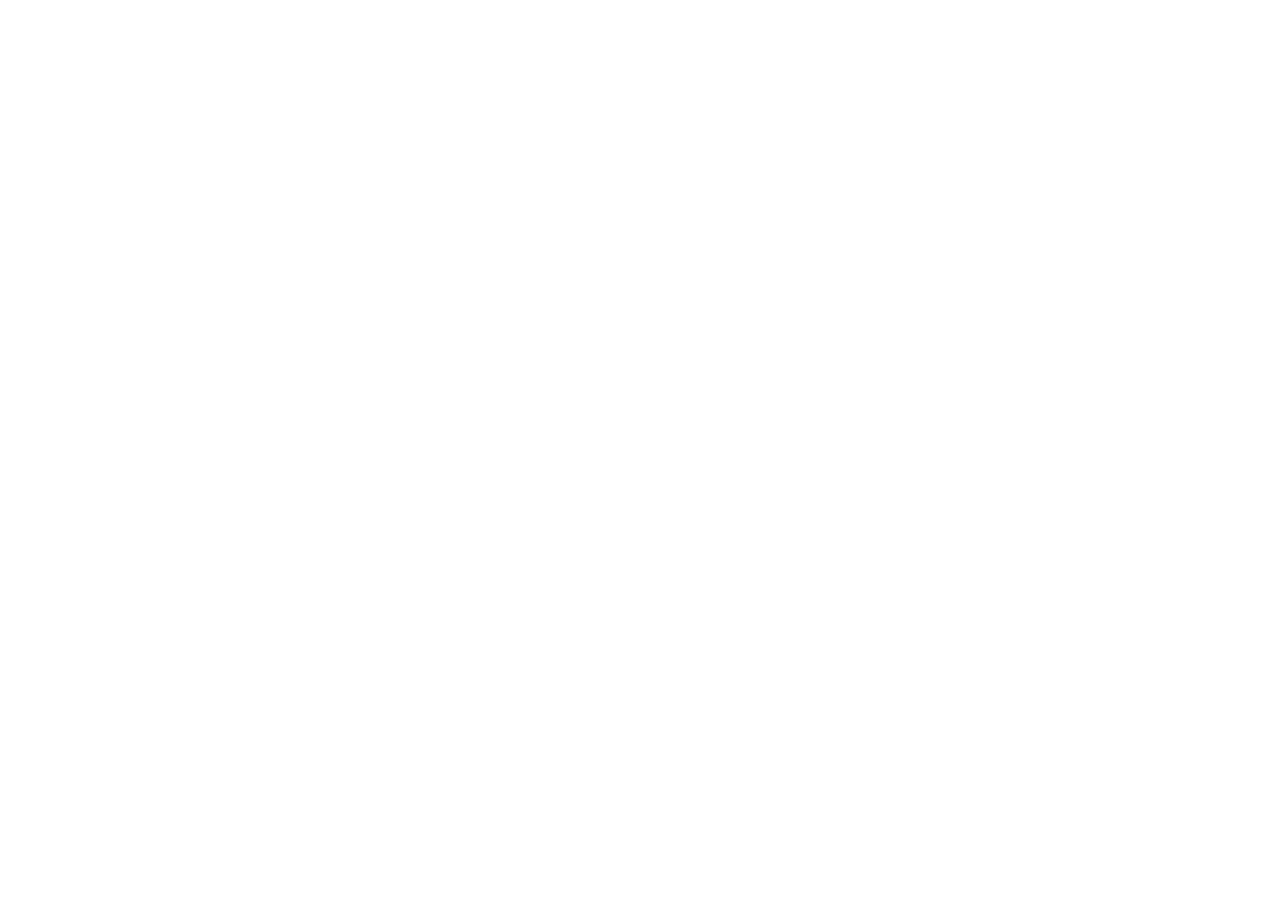
==== about.html @ 9843359a "files about en contact gemaakt" ====
<!DOCTYPE html>
<html lang="en">
<head>
    <meta charset="UTF-8">
    <meta name="viewport" content="width=device-width, initial-scale=1.0">
    <title>About Me</title>
</head>
<body>
    
</body>
</html>
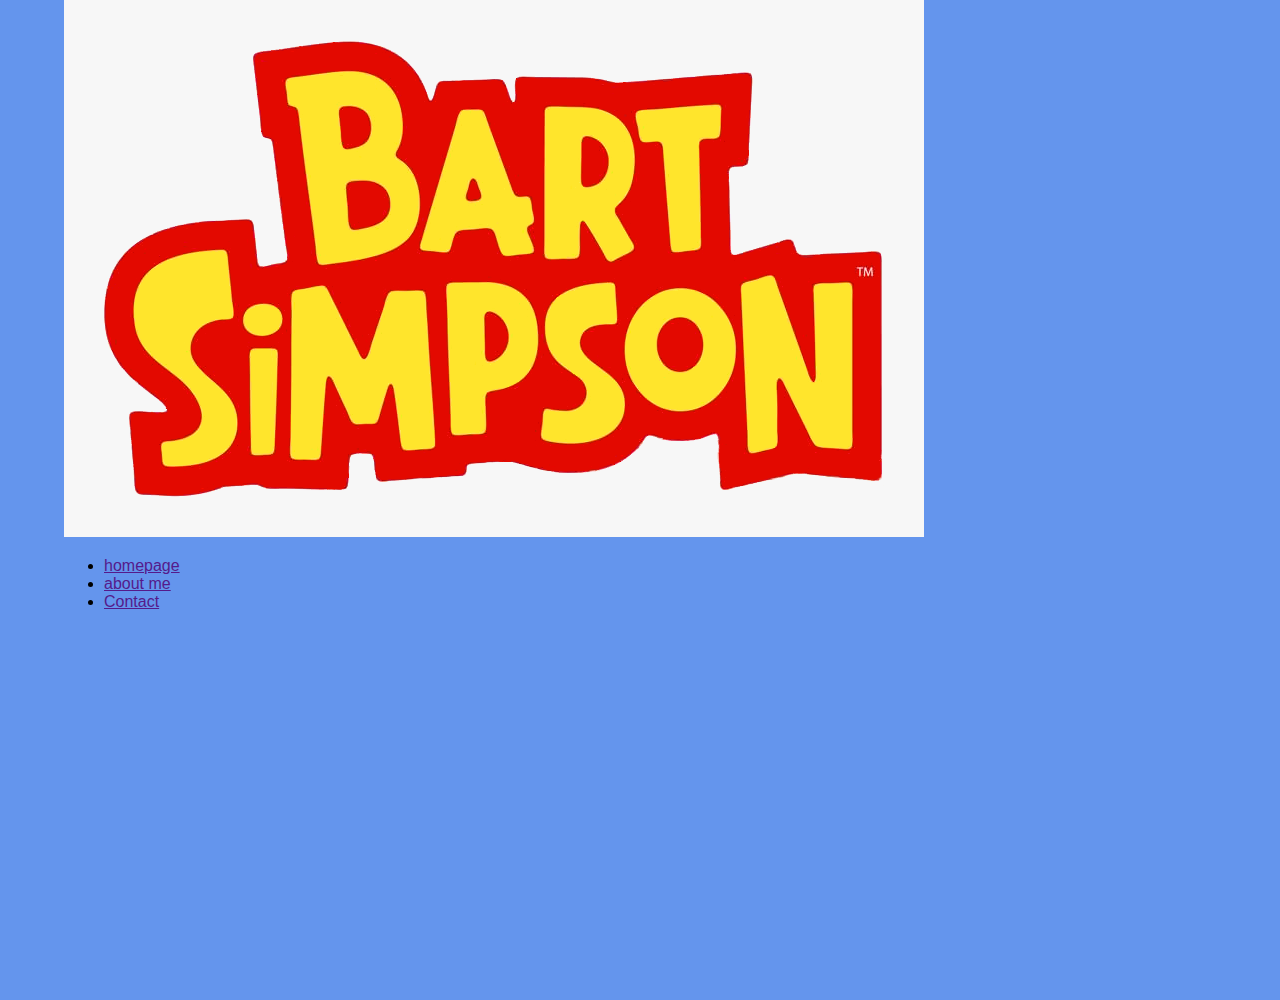
==== commit c8eea46f: "css files gelinkt aan hun respectief pagina" ====
--- a/about.html
+++ b/about.html
@@ -1,11 +1,27 @@
 <!DOCTYPE html>
 <html lang="en">
-<head>
-    <meta charset="UTF-8">
-    <meta name="viewport" content="width=device-width, initial-scale=1.0">
-    <title>About Me</title>
-</head>
-<body>
-    
-</body>
-</html>+	<head>
+		<meta charset="UTF-8" />
+		<meta name="viewport" content="width=device-width, initial-scale=1.0" />
+		<title>Contact</title>
+		<link rel="stylesheet" href="about.css" />
+	</head>
+	<body>
+		<div class="wrapper">
+			<div class="header">
+				<div class="logo"><img src="images/logo_bart.png" alt=""></div>
+				<div class="navigation">
+					<ul>
+						<li><a href="">homepage</a></li>
+						<li><a href="">about me</a></li>
+						<li><a href="">Contact</a></li>
+					</ul>
+				</div>
+			</div>
+			<div class="about">
+				<div class="text"></div>
+				<div class="pic"></div>
+			</div>
+		</div>
+	</body>
+</html>
--- a/about.css
+++ b/about.css
@@ -0,0 +1,11 @@
+body {
+	margin: 0;
+	font-family: "Lato", sans-serif;
+	background-color: cornflowerblue;
+}
+
+.wrapper {
+	width: 90%;
+	height: 1000px;
+	margin: 0 auto;
+}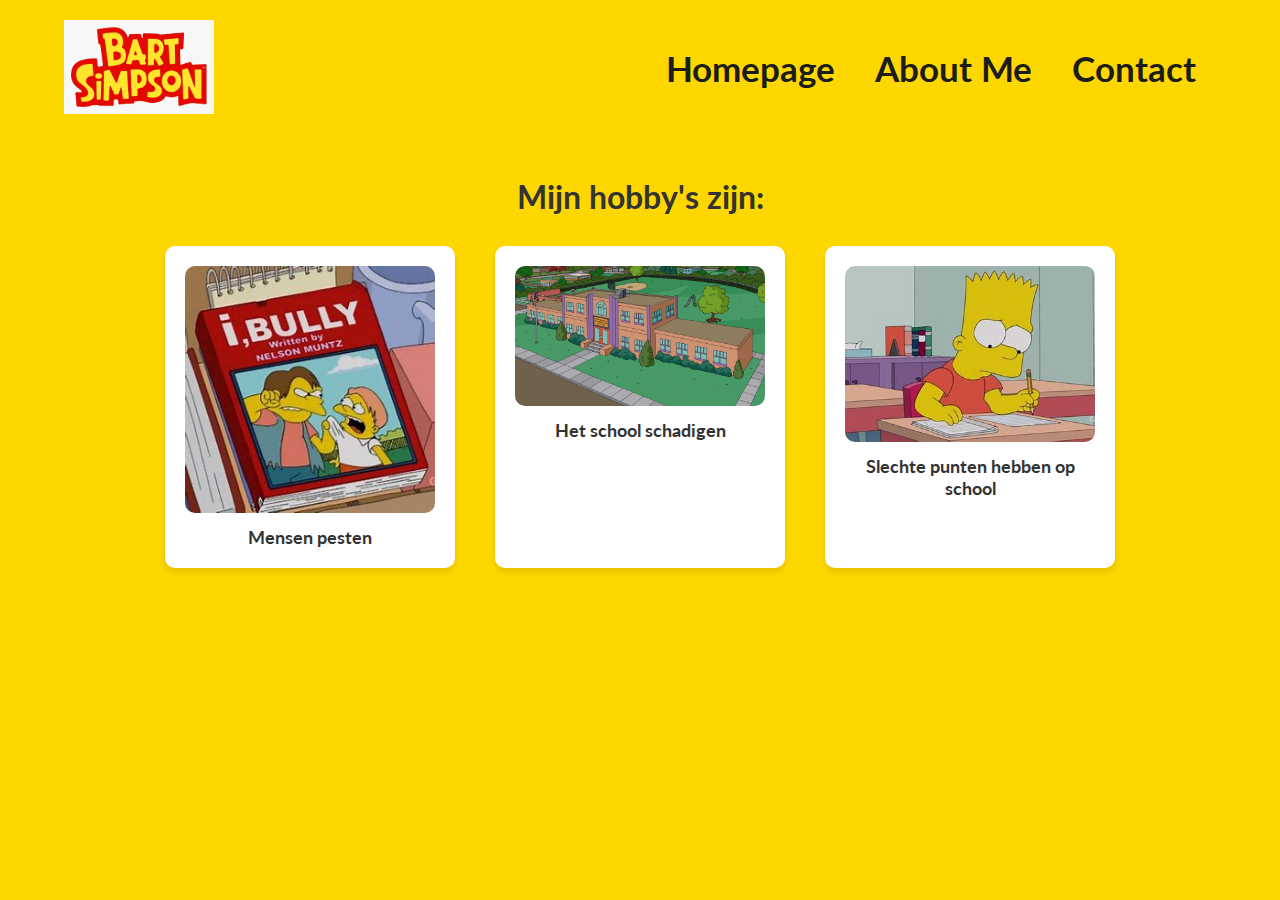
==== commit 46fa70f3: "about pagina gemaakt + aan contactpage begonnen" ====
--- a/about.html
+++ b/about.html
@@ -8,20 +8,36 @@
 	</head>
 	<body>
 		<div class="wrapper">
-			<div class="header">
-				<div class="logo"><img src="images/logo_bart.png" alt=""></div>
-				<div class="navigation">
+			<header class="header">
+				<div class="logo">
+					<img src="images/logo_bart.png" alt="Bart Simpson Logo" />
+				</div>
+				<nav class="navigation">
 					<ul>
-						<li><a href="">homepage</a></li>
-						<li><a href="">about me</a></li>
-						<li><a href="">Contact</a></li>
+						<li><a href="index.html">Homepage</a></li>
+						<li><a href="about.html">About Me</a></li>
+						<li><a href="contact.html">Contact</a></li>
 					</ul>
+				</nav>
+			</header>
+
+			<main class="about">
+				<h1>Mijn hobby's zijn:</h1>
+				<div class="hobby-list">
+					<div class="hobby">
+						<img src="images/bully.jpg" alt="Mensen pesten" />
+						<h3>Mensen pesten</h3>
+					</div>
+					<div class="hobby">
+						<img src="images/spring.webp" alt="Het school schadigen" />
+						<h3>Het school schadigen</h3>
+					</div>
+					<div class="hobby">
+						<img src="images/badpoints.jpg" alt="Slechte punten hebben op school" />
+						<h3>Slechte punten hebben op school</h3>
+					</div>
 				</div>
-			</div>
-			<div class="about">
-				<div class="text"></div>
-				<div class="pic"></div>
-			</div>
+			</main>
 		</div>
 	</body>
 </html>
--- a/about.css
+++ b/about.css
@@ -1,11 +1,102 @@
+@import url("https://fonts.googleapis.com/css2?family=Lato:ital,wght@0,100;0,300;0,400;0,700;0,900;1,100;1,300;1,400;1,700;1,900&family=Oxygen:wght@400;700&family=Poppins:wght@400;600;700&display=swap");
 body {
 	margin: 0;
+	padding: 0;
 	font-family: "Lato", sans-serif;
-	background-color: cornflowerblue;
+	background-color: #ffd700; /* Gele achtergrond */
+	color: #333;
 }
 
 .wrapper {
 	width: 90%;
-	height: 1000px;
 	margin: 0 auto;
-}+}
+
+/* Header */
+.header {
+	display: flex;
+	justify-content: space-between;
+	align-items: center;
+	padding: 20px 0;
+}
+
+.logo img {
+	width: 150px;
+}
+
+.navigation ul {
+	list-style: none;
+	display: flex;
+	gap: 20px;
+
+	margin: 0;
+	padding: 0;
+}
+
+.navigation a {
+	text-decoration: none;
+	color: rgb(28, 28, 24);
+	font-weight: bold;
+	font-size: 35px;
+	margin-bottom: 20px;
+	margin-right: 20px;
+	transition: cubic-bezier(0.075, 0.82, 0.165, 1);
+}
+.navigation ul li a {
+	text-decoration: none;
+}
+
+.navigation a:hover {
+	background-color: rgb(228, 166, 33);
+    border-width: 200px;
+    border-radius: 20px;
+    
+}
+
+/* Over mij sectie */
+.about {
+	text-align: center;
+	margin-top: 40px;
+}
+
+.about h1 {
+	font-size: 32px;
+	margin-bottom: 30px;
+}
+
+/* Hobby sectie */
+.hobby-list {
+	display: flex;
+	justify-content: center;
+	gap: 40px;
+	flex-wrap: wrap;
+}
+
+.hobby {
+	background: #fff;
+	border-radius: 10px;
+	padding: 20px;
+	box-shadow: 0 4px 6px rgba(0, 0, 0, 0.1);
+	text-align: center;
+	width: 250px;
+}
+
+.hobby img {
+	width: 100%;
+	border-radius: 10px;
+	margin-bottom: 10px;
+}
+
+.hobby h3 {
+	font-size: 18px;
+	margin: 0;
+	color: #333;
+}
+
+/* Responsive ontwerp */
+@media (max-width: 768px) {
+	.hobby-list {
+		flex-direction: column;
+		align-items: center;
+	}
+}
